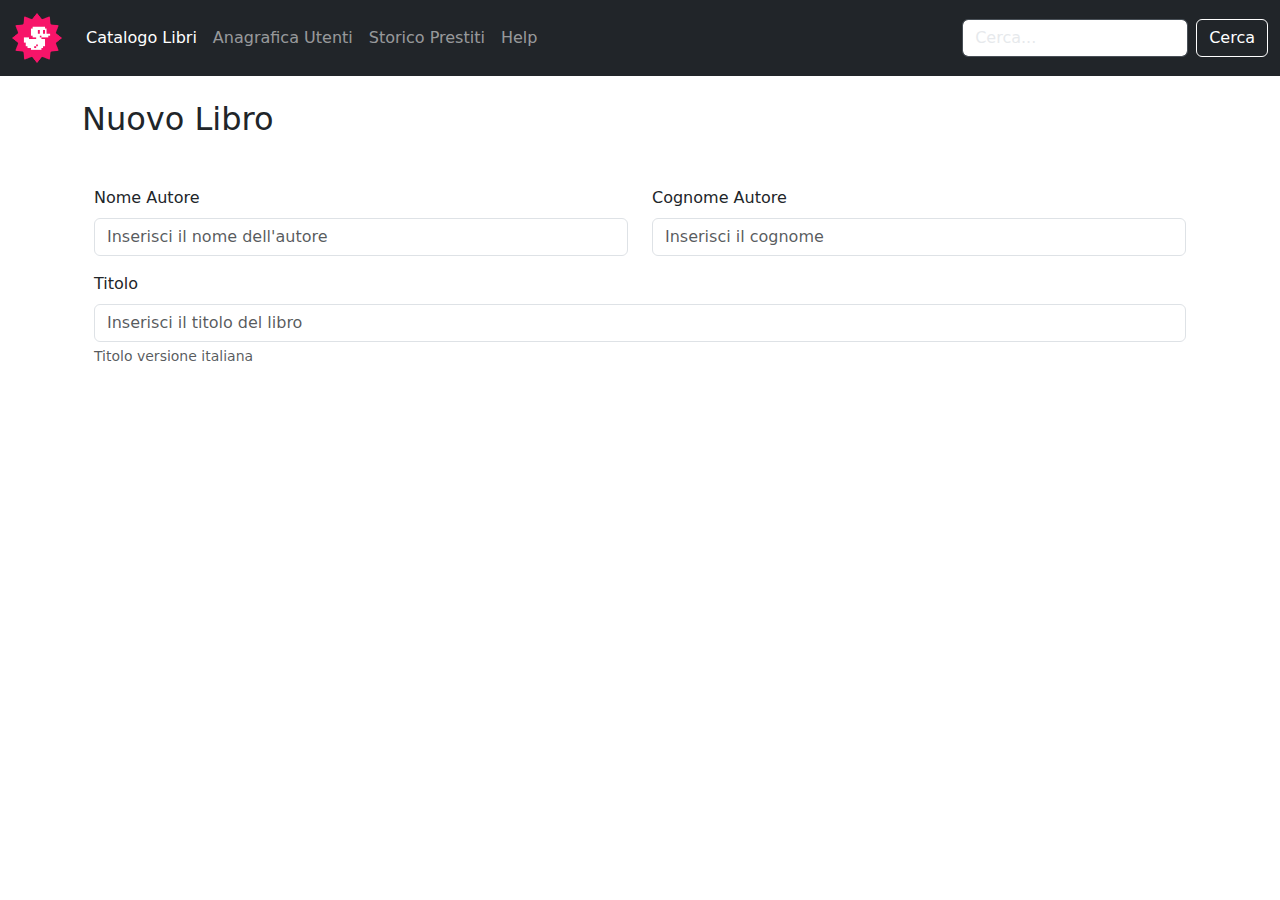
==== new-book.html @ b703a485 "working on new-book.html form" ====
<!DOCTYPE html>
<html lang="en">

<head>
    <meta charset="UTF-8">
    <!-- responsive -->
    <meta name="viewport" content="width=device-width, initial-scale=1.0">
    <!-- font -->
    <link rel="preconnect" href="https://fonts.googleapis.com">
    <link rel="preconnect" href="https://fonts.gstatic.com" crossorigin>
    <link
        href="https://fonts.googleapis.com/css2?family=Montserrat:ital,wght@0,100..900;1,100..900&family=Nerko+One&family=Open+Sans:ital,wght@0,300..800;1,300..800&family=Roboto:ital,wght@0,100;0,300;0,400;0,500;0,700;0,900;1,100;1,300;1,400;1,500;1,700;1,900&display=swap"
        rel="stylesheet">
    <!-- BS icons -->
    <link rel="stylesheet" href="https://cdn.jsdelivr.net/npm/bootstrap-icons@1.11.3/font/bootstrap-icons.min.css">
    <!-- BS 5 -->
    <link href="https://cdn.jsdelivr.net/npm/bootstrap@5.3.3/dist/css/bootstrap.min.css" rel="stylesheet"
        integrity="sha384-QWTKZyjpPEjISv5WaRU9OFeRpok6YctnYmDr5pNlyT2bRjXh0JMhjY6hW+ALEwIH" crossorigin="anonymous">
    <!-- stylesheet -->
    <link rel="stylesheet" href="./css/style.css">
    <!-- page title -->
    <title>Libreria</title>
</head>

<body>

    <!-- HEADER/NAV -->
    <header>

        <!-- BS-navbar -->
        <nav class="navbar navbar-expand-lg bg-dark" data-bs-theme="dark">
            <div class="container-fluid">

                <a class="navbar-brand" href="./index.html">
                    <img src="./img/duck.png" alt="Libreria" width="50">
                </a>

                <button class="navbar-toggler" type="button" data-bs-toggle="collapse"
                    data-bs-target="#navbarSupportedContent" aria-controls="navbarSupportedContent"
                    aria-expanded="false" aria-label="Toggle navigation">
                    <span class="navbar-toggler-icon"></span>
                </button>

                <div class="collapse navbar-collapse" id="navbarSupportedContent">
                    <ul class="navbar-nav me-auto mb-2 mb-lg-0">
                        <li class="nav-item">
                            <a class="nav-link active" aria-current="page" href="./index.html">Catalogo Libri</a>
                        </li>
                        <li class="nav-item">
                            <a class="nav-link" href="#">Anagrafica Utenti</a>
                        </li>
                        <li class="nav-item">
                            <a class="nav-link" href="#">Storico Prestiti</a>
                        </li>
                        <li class="nav-item">
                            <a class="nav-link" href="#">Help</a>
                        </li>
                    </ul>

                    <form class="d-flex" role="search">
                        <input class="form-control me-2" type="search" placeholder="Cerca..." aria-label="Cerca..."
                            style="background-color: white;">
                        <button class="btn btn-outline-success" type="submit"
                            style="border: 1px solid white; color: white; background-color: transparent;">Cerca</button>
                    </form>
                </div>

            </div>
        </nav>

    </header>

    <!-- MAIN SECTION -->
    <section>

        <div class="container mt-4">
            <h2>Nuovo Libro</h2>

            <div class="container mt-5">
                <form>
                    <div class="row">
                        <div class="col-6">
                            <div class="mb-3">
                                <label for="author-name" class="form-label">Nome Autore</label>
                                <input type="text" class="form-control" id="author-name"
                                    placeholder="Inserisci il nome dell'autore">
                            </div>
                        </div>
                        <div class="col-6">
                            <div class="mb-3">
                                <label for="author-surname" class="form-label">Cognome Autore</label>
                                <input type="text" class="form-control" id="author-surname"
                                    placeholder="Inserisci il cognome">
                            </div>
                        </div>
                    </div>
                    <div class="mb-3">
                        <label for="book-title" class="form-label">Titolo</label>
                        <input type="text" class="form-control" id="book-title"
                            placeholder="Inserisci il titolo del libro">
                        <div class="form-text">Titolo versione italiana</div>
                    </div>
                </form>

            </div>





        </div>

    </section>

</body>

<!-- bootstrap 5 js -->
<script src="https://cdn.jsdelivr.net/npm/bootstrap@5.3.3/dist/js/bootstrap.bundle.min.js"
    integrity="sha384-YvpcrYf0tY3lHB60NNkmXc5s9fDVZLESaAA55NDzOxhy9GkcIdslK1eN7N6jIeHz"
    crossorigin="anonymous"></script>

</html>
---- css/style.css ----
/* PAGE RULES and ELEMENTS */
* {
    margin: 0;
    padding: 0;
    box-sizing: border-box;
}

:root {
    font-family: "Roboto", sans-serif;
}
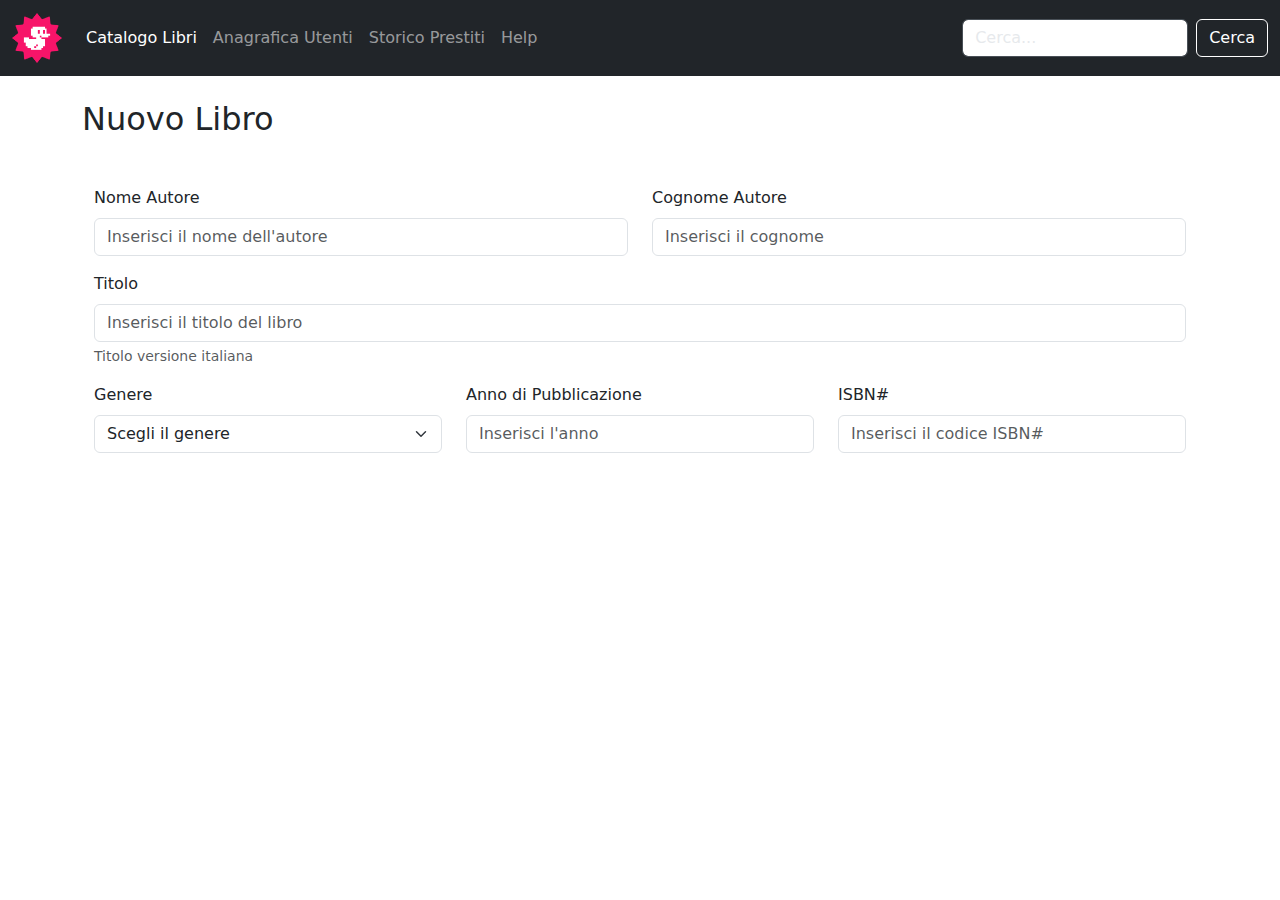
==== commit 6bdbffd7: "working on more form" ====
--- a/new-book.html
+++ b/new-book.html
@@ -78,6 +78,7 @@
 
             <div class="container mt-5">
                 <form>
+
                     <div class="row">
                         <div class="col-6">
                             <div class="mb-3">
@@ -100,13 +101,36 @@
                             placeholder="Inserisci il titolo del libro">
                         <div class="form-text">Titolo versione italiana</div>
                     </div>
+
+                    <div class="row">
+                        <div class="col-12 col-md-4">
+                            <div class="mb-3">
+                                <label for="dropdown" class="form-label">Genere</label>
+                                <select class="form-select" id="dropdown">
+                                    <option selected>Scegli il genere</option>
+                                    <option>Horror</option>
+                                    <option>Avventura</option>
+                                    <option>Azione</option>
+                                </select>
+                            </div>
+                        </div>
+                        <div class="col-12 col-md-4">
+                            <div class="mb-3">
+                                <label for="book-year" class="form-label">Anno di Pubblicazione</label>
+                                <input type="text" class="form-control" id="book-year" placeholder="Inserisci l'anno">
+                            </div>
+                        </div>
+                        <div class="col-12 col-md-4">
+                            <div class="mb-3">
+                                <label for="book-isbn" class="form-label">ISBN#</label>
+                                <input type="text" class="form-control" id="book-isbn"
+                                    placeholder="Inserisci il codice ISBN#">
+                            </div>
+                        </div>
+                    </div>
+                    <!-- okook -->
                 </form>
-
             </div>
-
-
-
-
 
         </div>
 
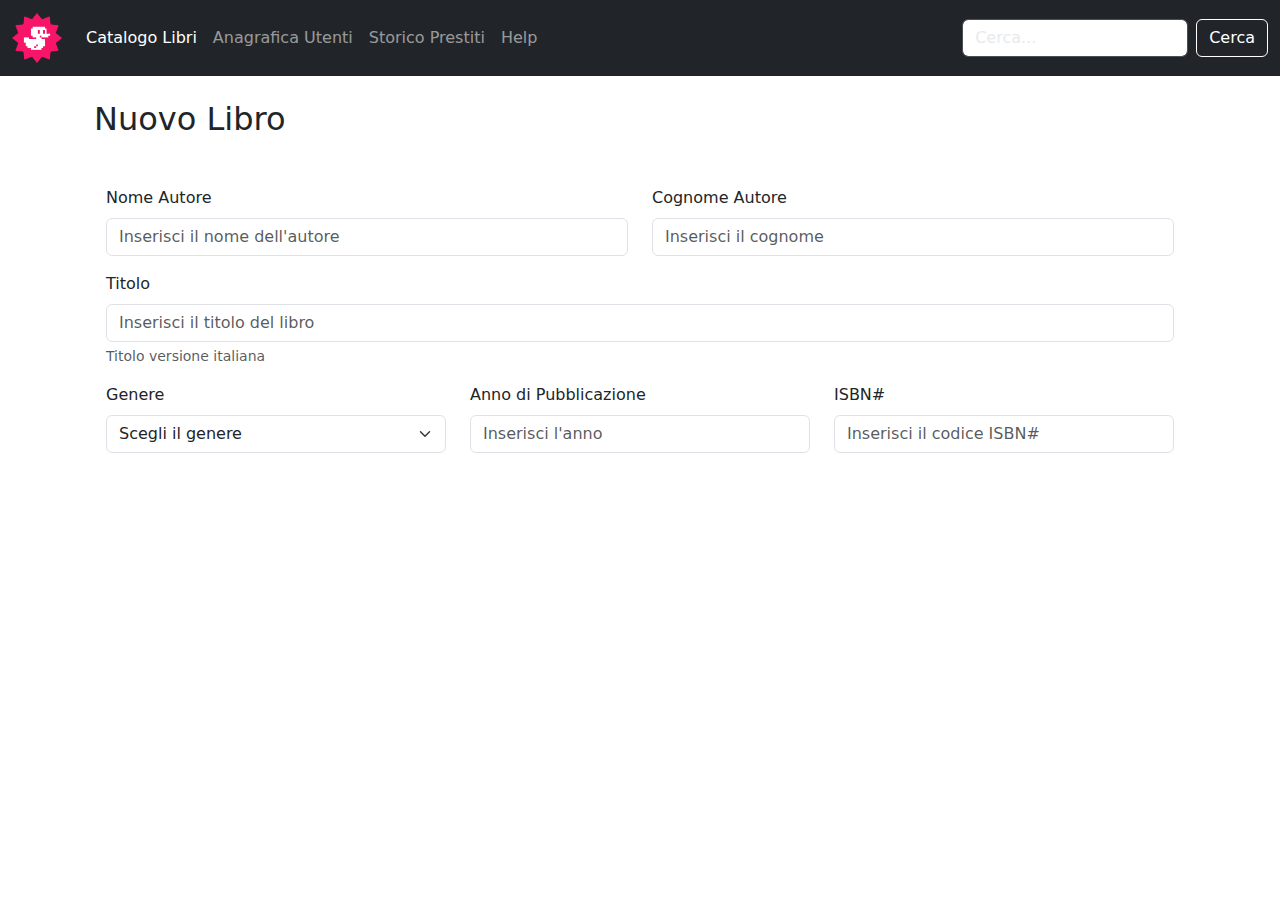
==== commit dc545553: "fixed some padding in index + working on new-book-html" ====
--- a/new-book.html
+++ b/new-book.html
@@ -73,7 +73,7 @@
     <!-- MAIN SECTION -->
     <section>
 
-        <div class="container mt-4">
+        <div class="container p-4">
             <h2>Nuovo Libro</h2>
 
             <div class="container mt-5">
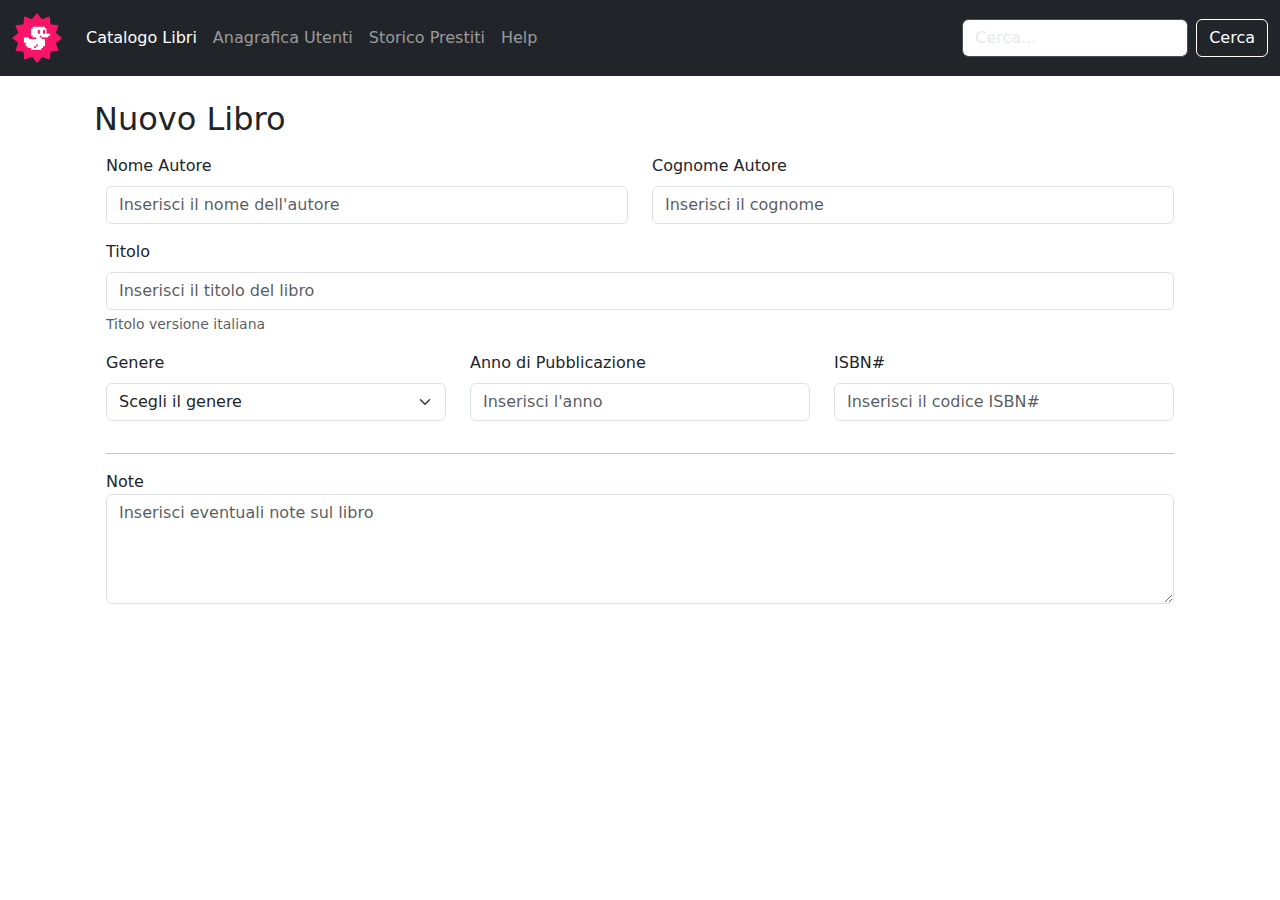
==== commit 951ddb90: "working on book notes" ====
--- a/new-book.html
+++ b/new-book.html
@@ -76,7 +76,7 @@
         <div class="container p-4">
             <h2>Nuovo Libro</h2>
 
-            <div class="container mt-5">
+            <div class="container mt-3">
                 <form>
 
                     <div class="row">
@@ -128,6 +128,19 @@
                             </div>
                         </div>
                     </div>
+
+                    <div class="container p-0">
+                        <hr>
+                    </div>
+
+                    <label for="book-note">Note</label>
+                    <textarea class="form-control" id="book-note" rows="4"
+                        placeholder="Inserisci eventuali note sul libro"></textarea>
+
+
+
+
+
                     <!-- okook -->
                 </form>
             </div>
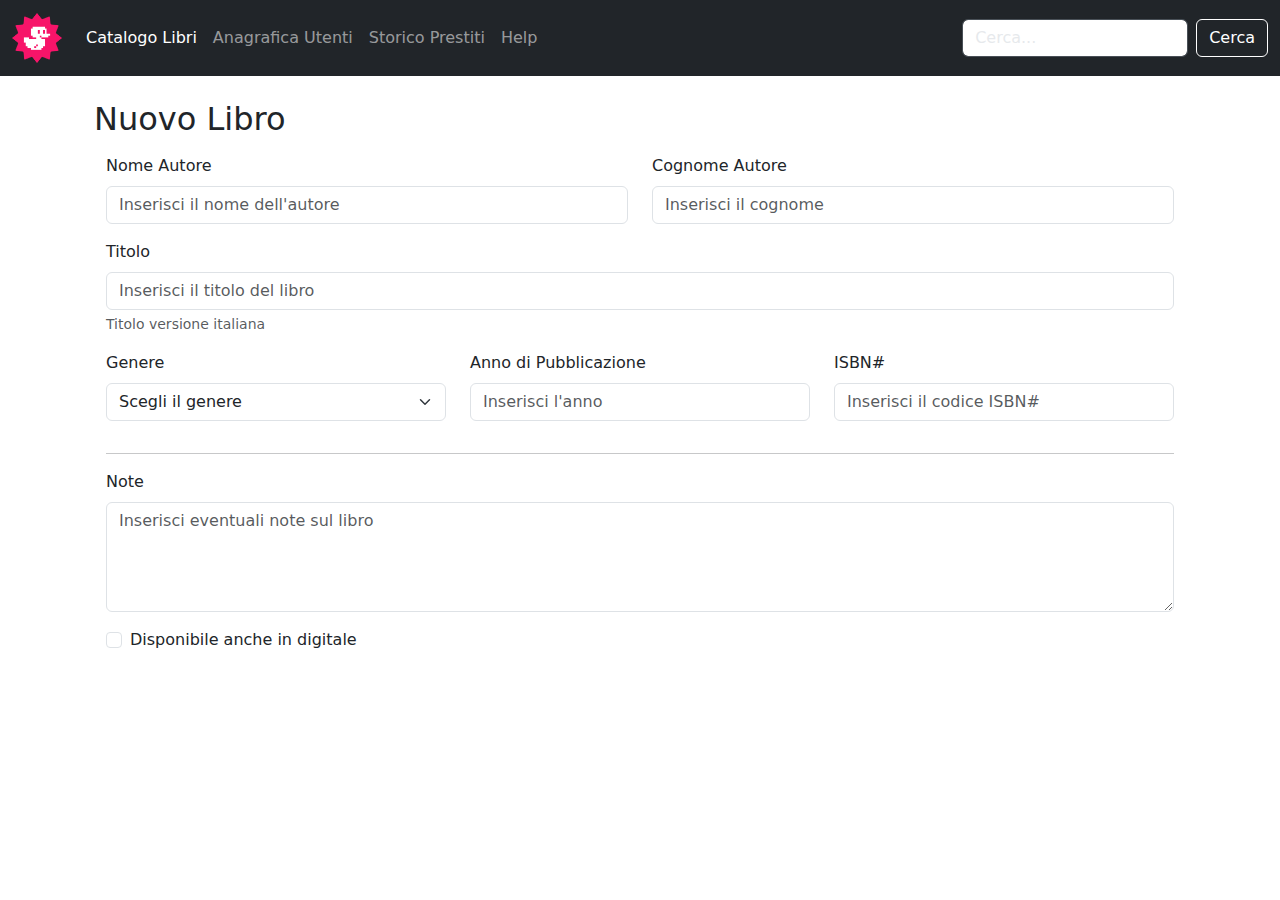
==== commit f041e5f3: "fixed textarea" ====
--- a/new-book.html
+++ b/new-book.html
@@ -129,19 +129,21 @@
                         </div>
                     </div>
 
-                    <div class="container p-0">
-                        <hr>
+                    <hr>
+
+                    <div>
+                        <label for="book-note">Note</label>
+                        <textarea class="form-control mt-2" id="book-note" rows="4"
+                            placeholder="Inserisci eventuali note sul libro"></textarea>
+
+                        <div class="form-check mt-3">
+                            <input class="form-check-input" type="checkbox" id="flexCheckDefault">
+                            <label class="form-check-label" for="flexCheckDefault">
+                                Disponibile anche in digitale
+                            </label>
+                        </div>
                     </div>
 
-                    <label for="book-note">Note</label>
-                    <textarea class="form-control" id="book-note" rows="4"
-                        placeholder="Inserisci eventuali note sul libro"></textarea>
-
-
-
-
-
-                    <!-- okook -->
                 </form>
             </div>
 
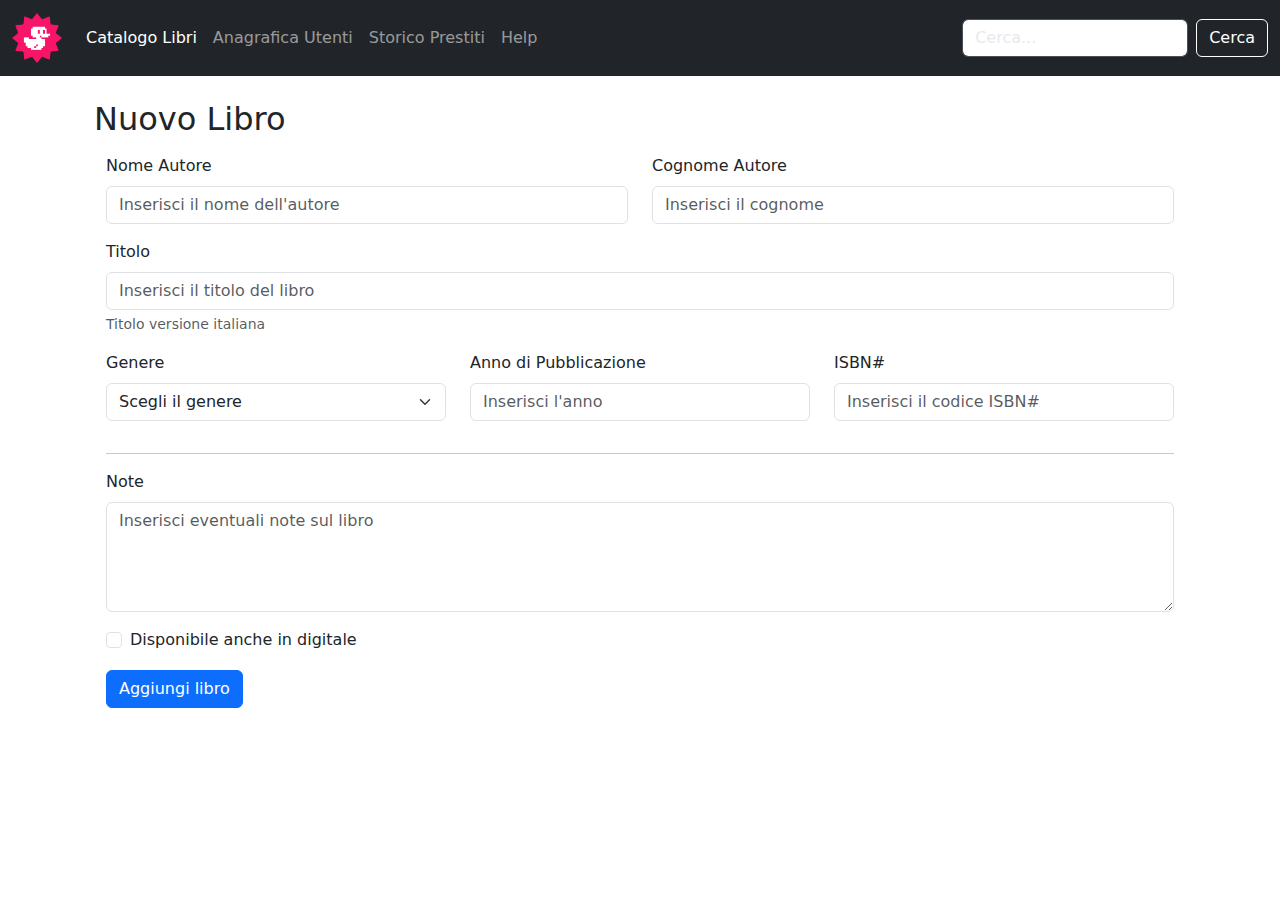
==== commit 2718e2aa: "finished working on send button" ====
--- a/new-book.html
+++ b/new-book.html
@@ -144,6 +144,8 @@
                         </div>
                     </div>
 
+                    <button type="submit" class="btn btn-primary mt-3">Aggiungi libro</button>
+
                 </form>
             </div>
 
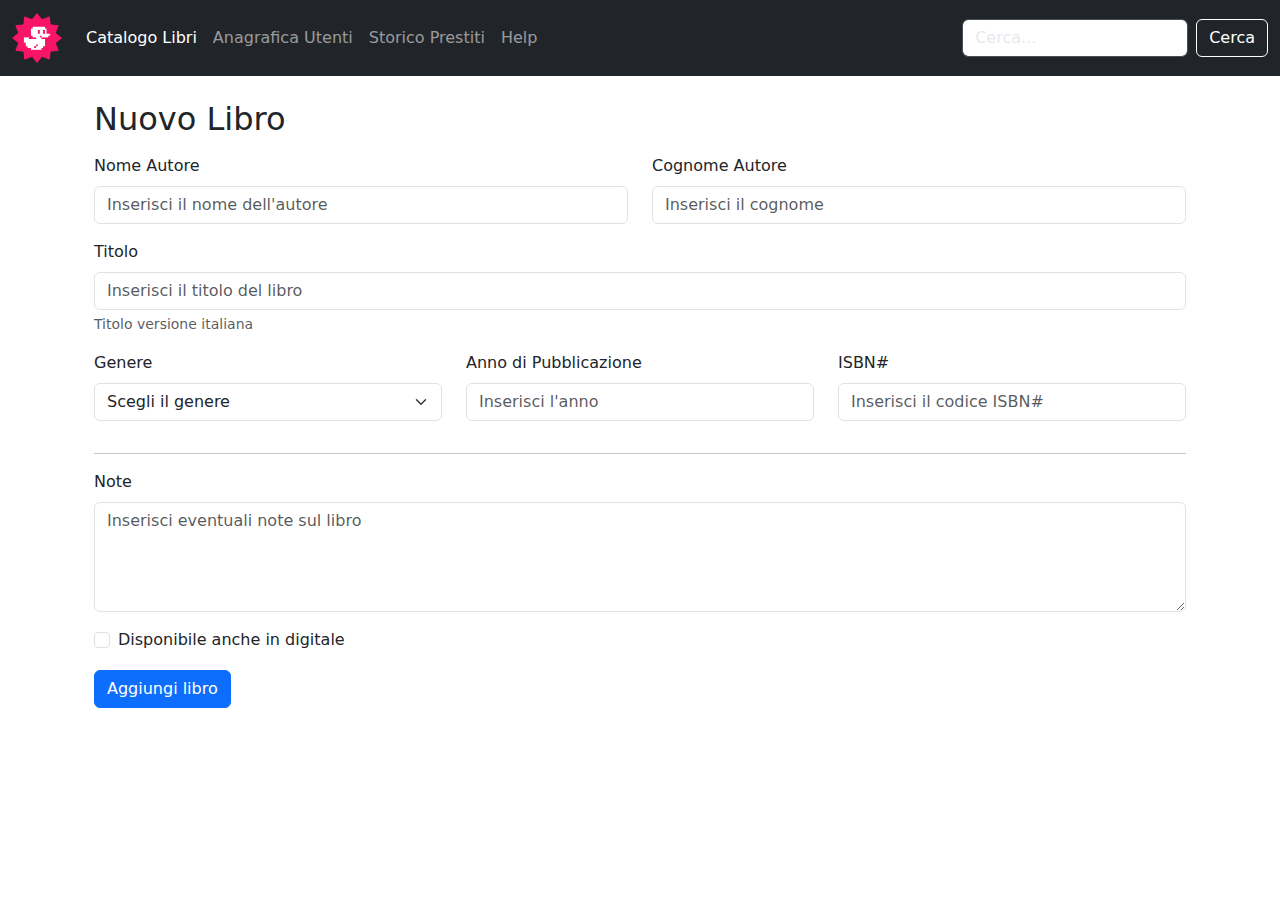
==== commit 90de7971: "fixing various padding and lightening code" ====
--- a/new-book.html
+++ b/new-book.html
@@ -74,80 +74,78 @@
     <section>
 
         <div class="container p-4">
-            <h2>Nuovo Libro</h2>
+            <h2 class="mb-3">Nuovo Libro</h2>
 
-            <div class="container mt-3">
-                <form>
+            <form>
 
-                    <div class="row">
-                        <div class="col-6">
-                            <div class="mb-3">
-                                <label for="author-name" class="form-label">Nome Autore</label>
-                                <input type="text" class="form-control" id="author-name"
-                                    placeholder="Inserisci il nome dell'autore">
-                            </div>
-                        </div>
-                        <div class="col-6">
-                            <div class="mb-3">
-                                <label for="author-surname" class="form-label">Cognome Autore</label>
-                                <input type="text" class="form-control" id="author-surname"
-                                    placeholder="Inserisci il cognome">
-                            </div>
+                <div class="row">
+                    <div class="col-6">
+                        <div class="mb-3">
+                            <label for="author-name" class="form-label">Nome Autore</label>
+                            <input type="text" class="form-control" id="author-name"
+                                placeholder="Inserisci il nome dell'autore">
                         </div>
                     </div>
-                    <div class="mb-3">
-                        <label for="book-title" class="form-label">Titolo</label>
-                        <input type="text" class="form-control" id="book-title"
-                            placeholder="Inserisci il titolo del libro">
-                        <div class="form-text">Titolo versione italiana</div>
-                    </div>
-
-                    <div class="row">
-                        <div class="col-12 col-md-4">
-                            <div class="mb-3">
-                                <label for="dropdown" class="form-label">Genere</label>
-                                <select class="form-select" id="dropdown">
-                                    <option selected>Scegli il genere</option>
-                                    <option>Horror</option>
-                                    <option>Avventura</option>
-                                    <option>Azione</option>
-                                </select>
-                            </div>
-                        </div>
-                        <div class="col-12 col-md-4">
-                            <div class="mb-3">
-                                <label for="book-year" class="form-label">Anno di Pubblicazione</label>
-                                <input type="text" class="form-control" id="book-year" placeholder="Inserisci l'anno">
-                            </div>
-                        </div>
-                        <div class="col-12 col-md-4">
-                            <div class="mb-3">
-                                <label for="book-isbn" class="form-label">ISBN#</label>
-                                <input type="text" class="form-control" id="book-isbn"
-                                    placeholder="Inserisci il codice ISBN#">
-                            </div>
+                    <div class="col-6">
+                        <div class="mb-3">
+                            <label for="author-surname" class="form-label">Cognome Autore</label>
+                            <input type="text" class="form-control" id="author-surname"
+                                placeholder="Inserisci il cognome">
                         </div>
                     </div>
+                </div>
+                
+                <div class="mb-3">
+                    <label for="book-title" class="form-label">Titolo</label>
+                    <input type="text" class="form-control" id="book-title" placeholder="Inserisci il titolo del libro">
+                    <div class="form-text">Titolo versione italiana</div>
+                </div>
 
-                    <hr>
-
-                    <div>
-                        <label for="book-note">Note</label>
-                        <textarea class="form-control mt-2" id="book-note" rows="4"
-                            placeholder="Inserisci eventuali note sul libro"></textarea>
-
-                        <div class="form-check mt-3">
-                            <input class="form-check-input" type="checkbox" id="flexCheckDefault">
-                            <label class="form-check-label" for="flexCheckDefault">
-                                Disponibile anche in digitale
-                            </label>
+                <div class="row">
+                    <div class="col-12 col-md-4">
+                        <div class="mb-3">
+                            <label for="dropdown" class="form-label">Genere</label>
+                            <select class="form-select" id="dropdown">
+                                <option selected>Scegli il genere</option>
+                                <option>Horror</option>
+                                <option>Avventura</option>
+                                <option>Azione</option>
+                            </select>
                         </div>
                     </div>
+                    <div class="col-12 col-md-4">
+                        <div class="mb-3">
+                            <label for="book-year" class="form-label">Anno di Pubblicazione</label>
+                            <input type="text" class="form-control" id="book-year" placeholder="Inserisci l'anno">
+                        </div>
+                    </div>
+                    <div class="col-12 col-md-4">
+                        <div class="mb-3">
+                            <label for="book-isbn" class="form-label">ISBN#</label>
+                            <input type="text" class="form-control" id="book-isbn"
+                                placeholder="Inserisci il codice ISBN#">
+                        </div>
+                    </div>
+                </div>
 
-                    <button type="submit" class="btn btn-primary mt-3">Aggiungi libro</button>
+                <hr>
 
-                </form>
-            </div>
+                <div>
+                    <label for="book-note">Note</label>
+                    <textarea class="form-control mt-2" id="book-note" rows="4"
+                        placeholder="Inserisci eventuali note sul libro"></textarea>
+
+                    <div class="form-check mt-3">
+                        <input class="form-check-input" type="checkbox" id="flexCheckDefault">
+                        <label class="form-check-label" for="flexCheckDefault">
+                            Disponibile anche in digitale
+                        </label>
+                    </div>
+                </div>
+
+                <button type="submit" class="btn btn-primary mt-3">Aggiungi libro</button>
+
+            </form>
 
         </div>
 
